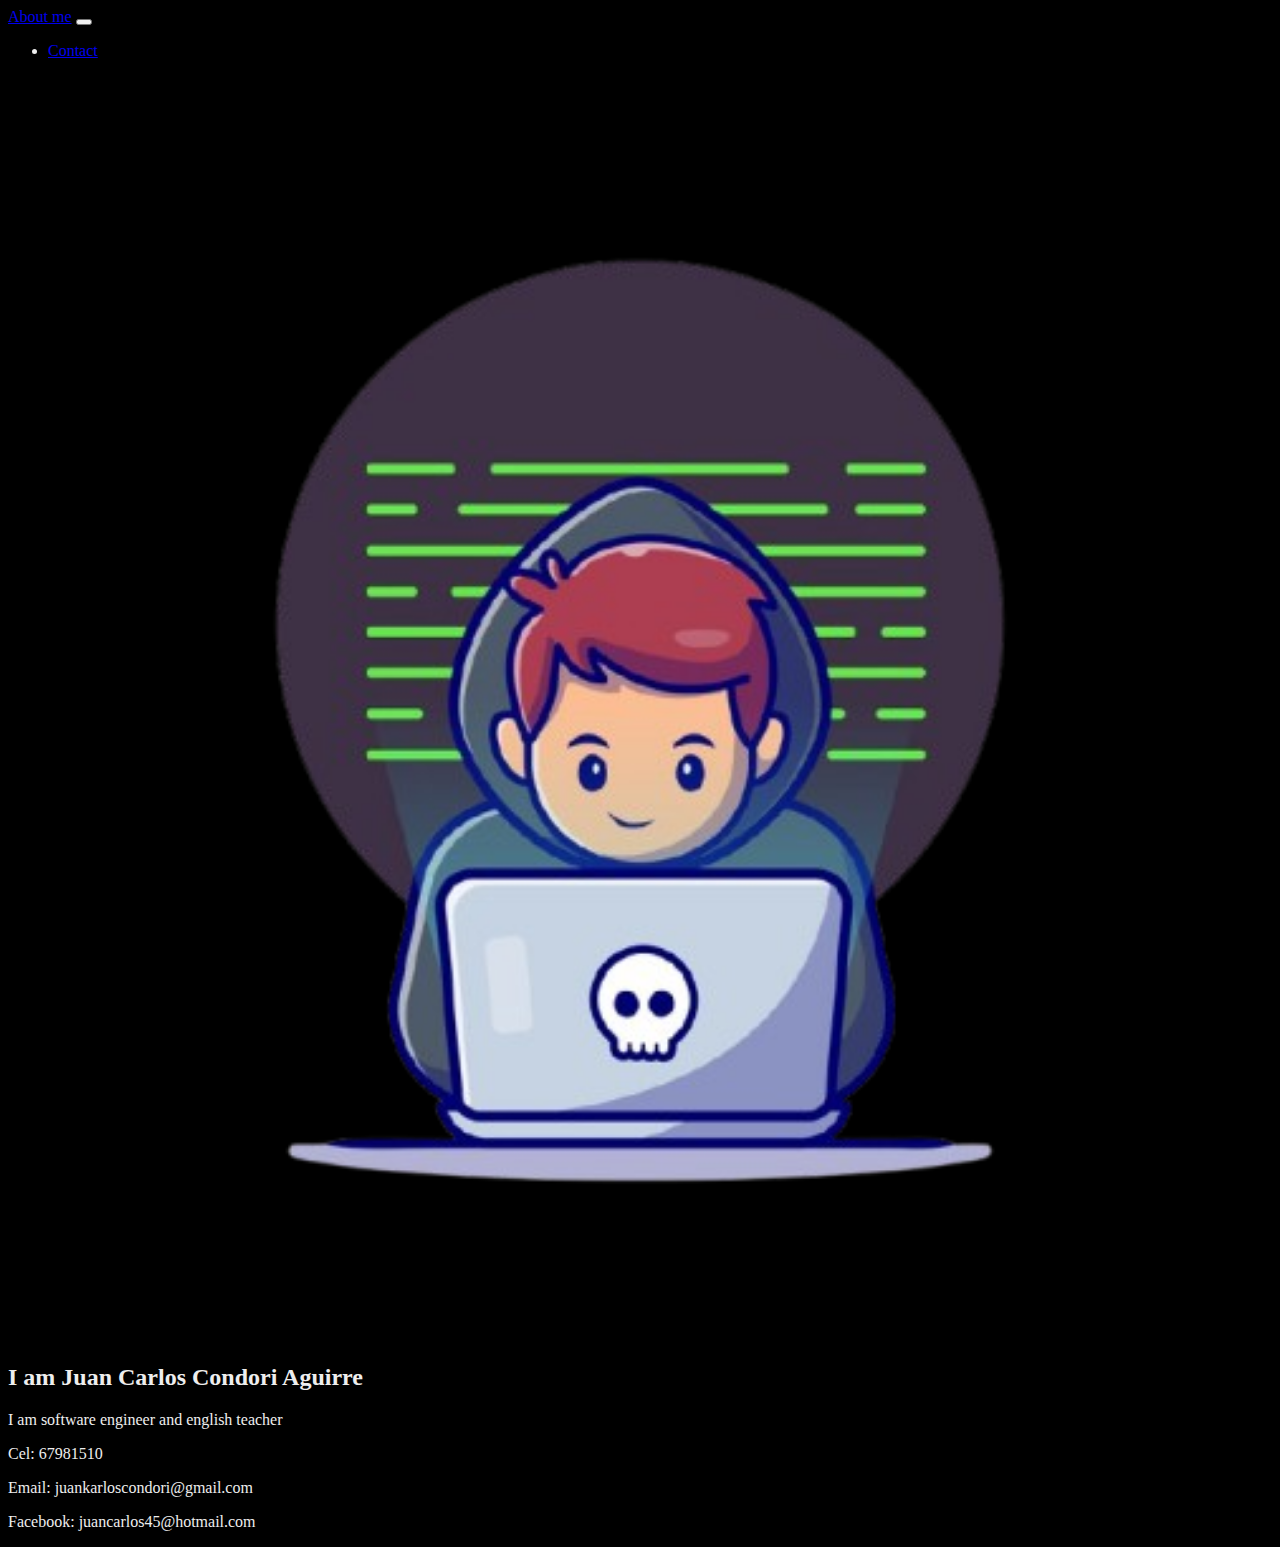
==== index.html @ aa89ec54 "first commit" ====
<!DOCTYPE html>
<html lang="en">
<head>
    <meta charset="UTF-8">
    <meta name="viewport" content="width=device-width, initial-scale=1.0">
    <title>ABOUT ME</title>
    <link href="https://cdn.jsdelivr.net/npm/bootstrap@5.3.5/dist/css/bootstrap.min.css" rel="stylesheet" integrity="sha384-SgOJa3DmI69IUzQ2PVdRZhwQ+dy64/BUtbMJw1MZ8t5HZApcHrRKUc4W0kG879m7" crossorigin="anonymous">
    <link rel="stylesheet" href="styles.css">
</head>
<body>
    <div class="container">
        <nav class="navbar navbar-dark bg-dark navbar-expand-lg">
            <div class="container-fluid">
              <a class="navbar-brand" href="index.html">About me</a>
              <button class="navbar-toggler" type="button" data-bs-toggle="collapse" data-bs-target="#navbarNav" aria-controls="navbarNav" aria-expanded="false" aria-label="Toggle navigation">
                <span class="navbar-toggler-icon"></span>
              </button>
              <div class="collapse navbar-collapse" id="navbarNav">
                <ul class="navbar-nav">
                  <li class="nav-item">
                    <a class="nav-link" href="contact.html">Contact</a>
                  </li>
                </ul>
              </div>
            </div>
        </nav>
          <div class="row">
            <div class="col-md-3 align-center">
                <img src="coder2.png" alt="" 
                srcset="" class="img img-responsive">
            </div>
            <div class="col-md-9">
                <div class="row">
                    <div class="col-md-12">
                        <h2>I am Juan Carlos Condori Aguirre</h2>
                        <p>I am software engineer and english teacher</p>
                    </div>
                </div>
            </div>
          </div>
          <div class="row">
            <div class="col-md-3">
                <p>Cel: 67981510</p>
            </div>
            <div class="col-md-3">
                <p>Email: juankarloscondori@gmail.com</p>
            </div>
            <div class="col-md-3">
                <p>Facebook: juancarlos45@hotmail.com</p>
            </div>
          </div>
    </div>

    <script src="https://cdn.jsdelivr.net/npm/bootstrap@5.3.5/dist/js/bootstrap.bundle.min.js" integrity="sha384-k6d4wzSIapyDyv1kpU366/PK5hCdSbCRGRCMv+eplOQJWyd1fbcAu9OCUj5zNLiq" crossorigin="anonymous"></script>
</body>
</html>
---- styles.css ----
.align-center{
    align-content: center;
}
.img-responsive{
    width: 100%;
}
body{
    background-color: black;
    color: #eee;
}
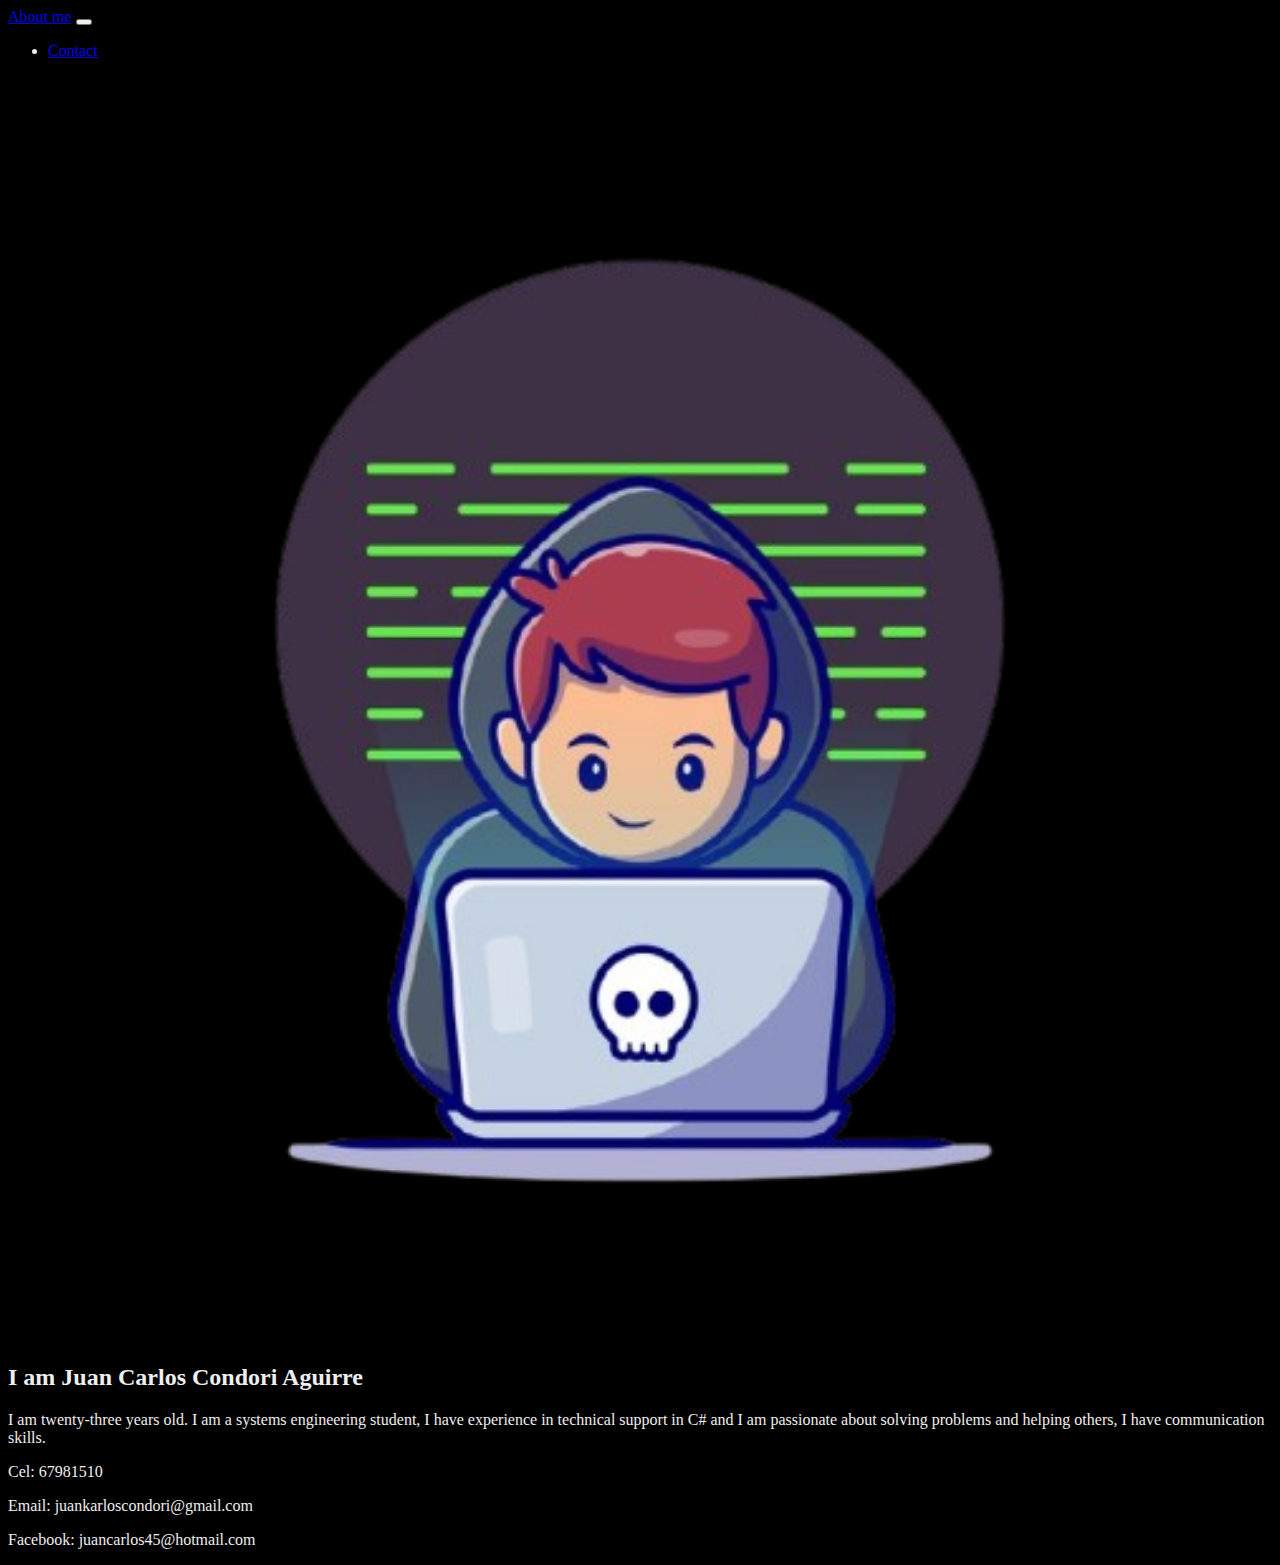
==== commit 332365d3: "editado" ====
--- a/index.html
+++ b/index.html
@@ -33,7 +33,9 @@
                 <div class="row">
                     <div class="col-md-12">
                         <h2>I am Juan Carlos Condori Aguirre</h2>
-                        <p>I am software engineer and english teacher</p>
+                        <p>I am twenty-three years old.
+                             I am a systems engineering student, I have experience in technical support in C#
+                              and I am passionate about solving problems and helping others, I have communication skills.</p>
                     </div>
                 </div>
             </div>
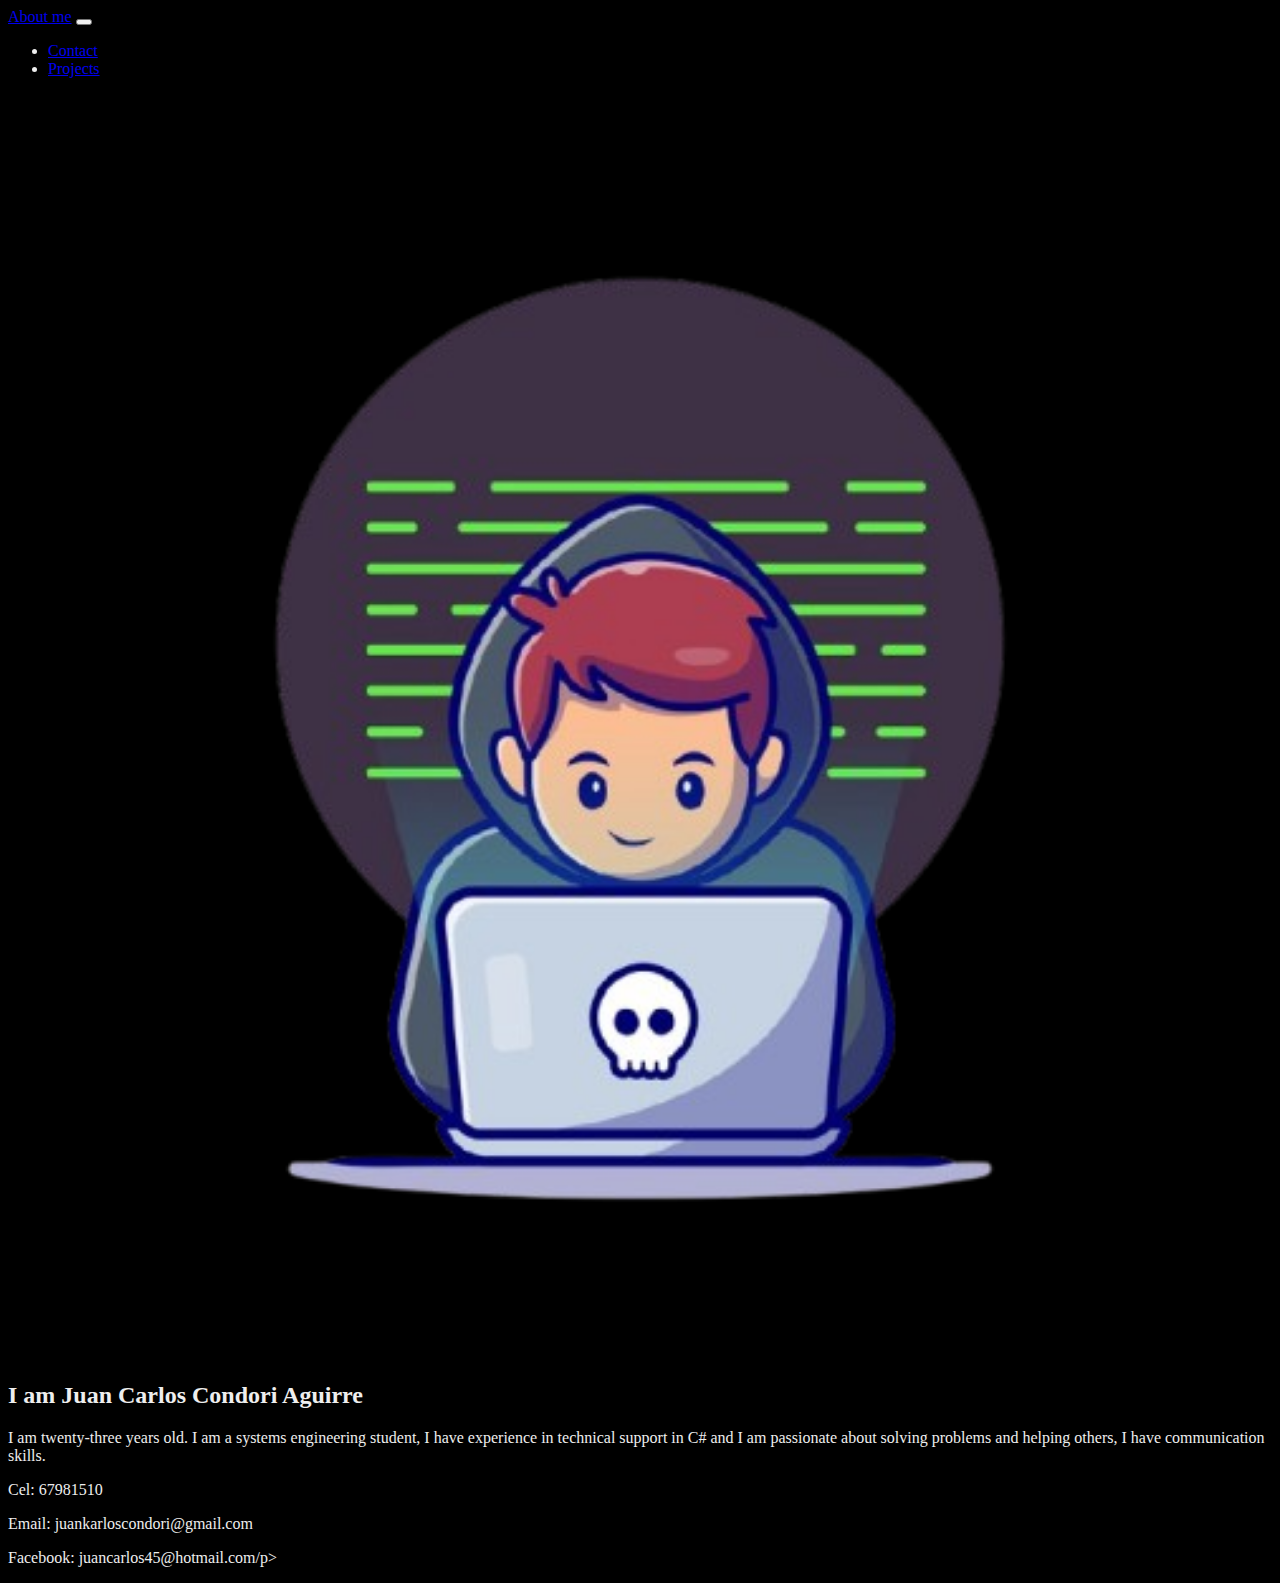
==== commit ec52b2e6: "guardar" ====
--- a/index.html
+++ b/index.html
@@ -20,6 +20,9 @@
                   <li class="nav-item">
                     <a class="nav-link" href="contact.html">Contact</a>
                   </li>
+                  <li class="nav-item">
+                    <a class="nav-link" href="project.html">Projects</a>
+                  </li>
                 </ul>
               </div>
             </div>
@@ -33,9 +36,9 @@
                 <div class="row">
                     <div class="col-md-12">
                         <h2>I am Juan Carlos Condori Aguirre</h2>
-                        <p>I am twenty-three years old.
-                             I am a systems engineering student, I have experience in technical support in C#
-                              and I am passionate about solving problems and helping others, I have communication skills.</p>
+                        <p>I am twenty-three years old. I am a systems engineering student,
+                           I have experience in technical support in C# and I am passionate about solving problems and helping others,
+                            I have communication skills.</p>
                     </div>
                 </div>
             </div>
@@ -48,7 +51,7 @@
                 <p>Email: juankarloscondori@gmail.com</p>
             </div>
             <div class="col-md-3">
-                <p>Facebook: juancarlos45@hotmail.com</p>
+                <p>Facebook: juancarlos45@hotmail.com/p>
             </div>
           </div>
     </div>
--- a/styles.css
+++ b/styles.css
@@ -7,4 +7,7 @@
 body{
     background-color: black;
     color: #eee;
+}
+.project-img{
+    height: 250px !important;
 }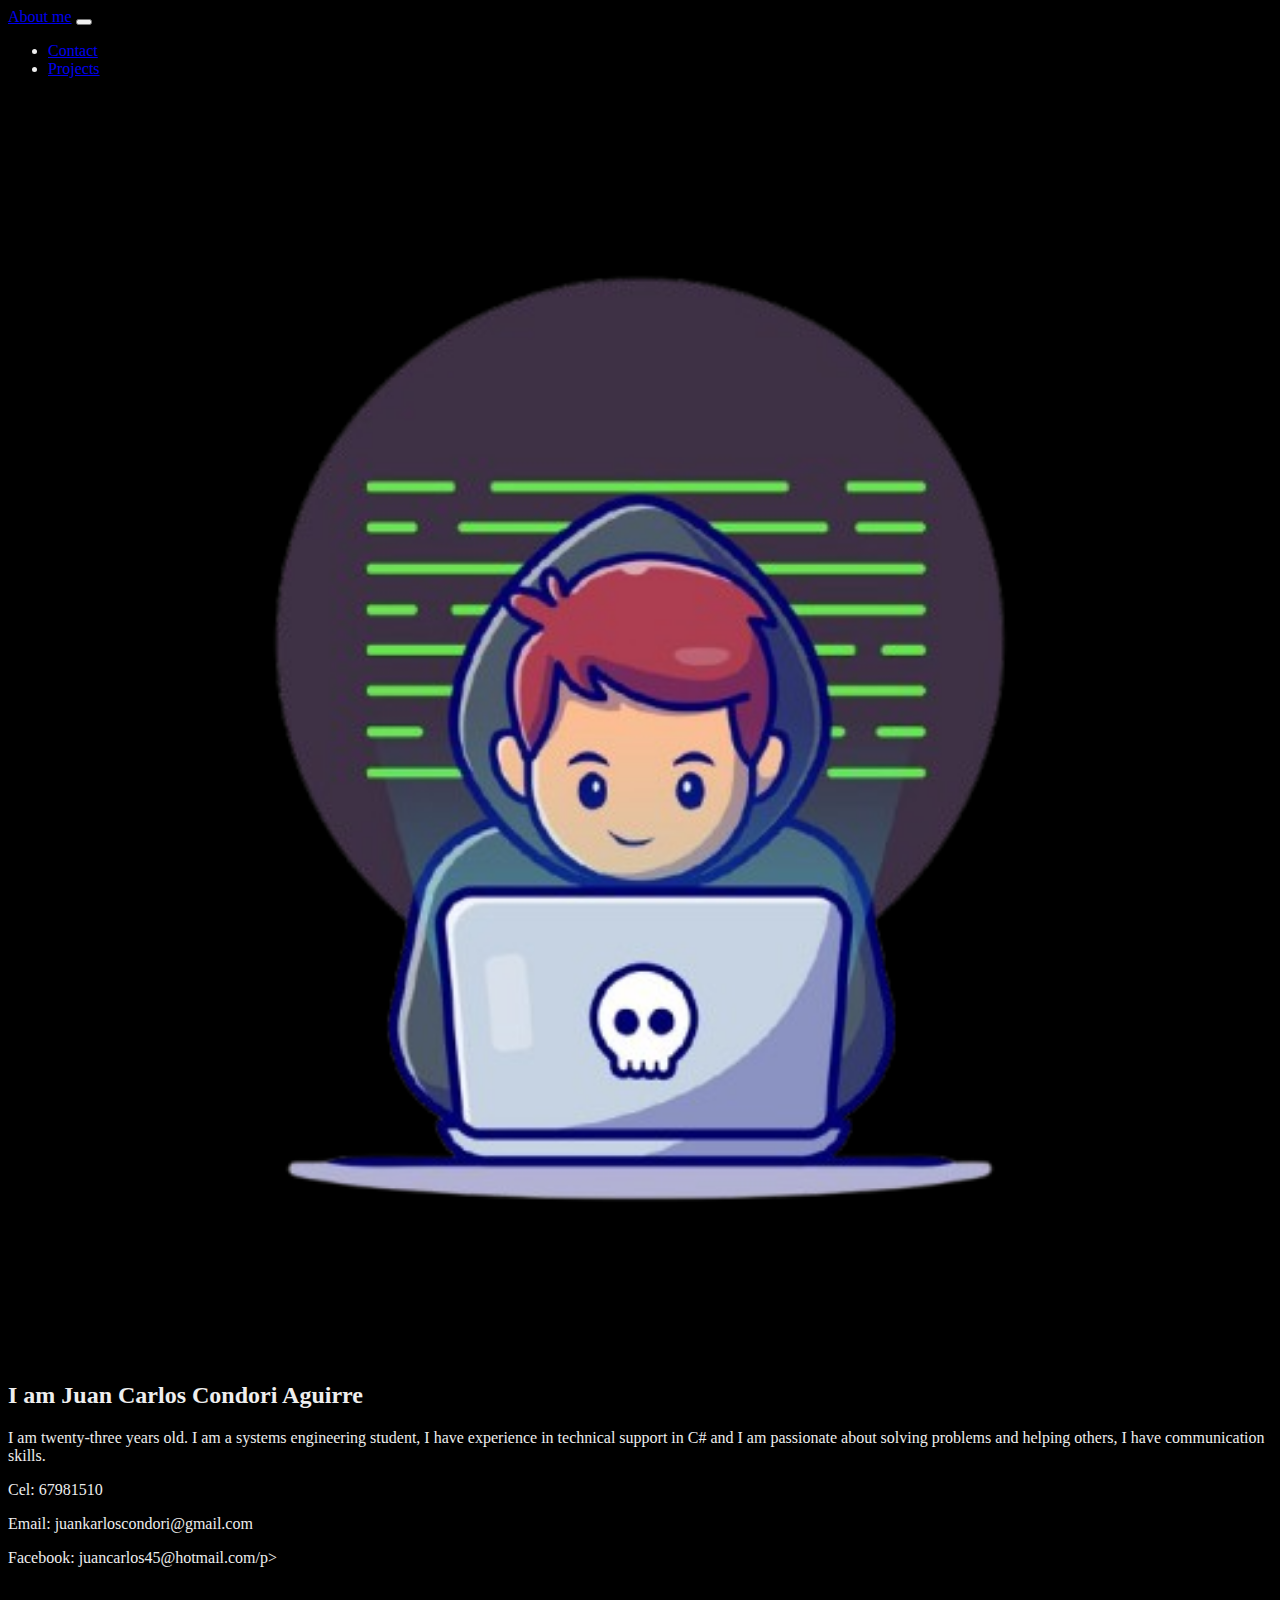
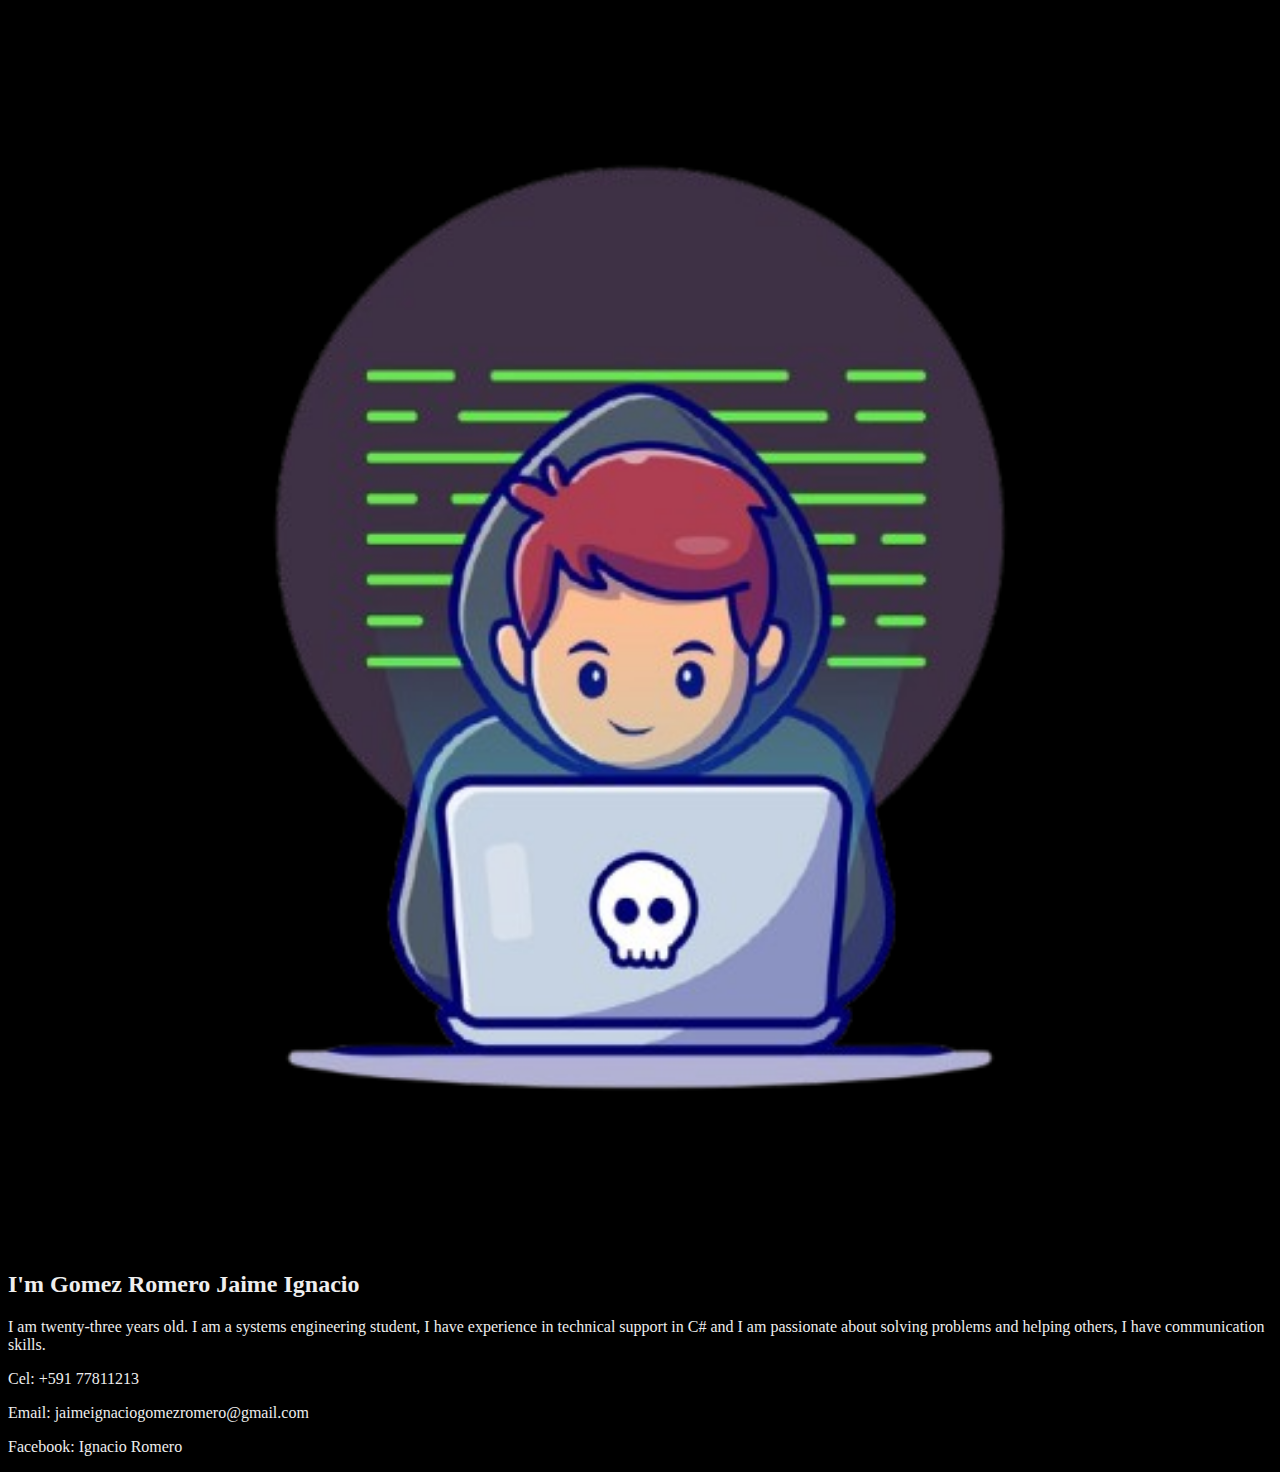
==== commit 0f2e227d: "Update to page" ====
--- a/index.html
+++ b/index.html
@@ -55,6 +55,34 @@
             </div>
           </div>
     </div>
+    </div>
+      <div class="row02">
+        <div class="cold-md 4 align-center2">
+        <img src="coder2.png" alt=""
+        srcset="" class="img-responsive">
+      </div>
+      <div class="col-md-10">
+        <div class="row02">
+          <div class="col-md-11">
+            <h2>I'm Gomez Romero Jaime Ignacio</h2>
+            <p>I am twenty-three years old. I am a systems engineering student,
+              I have experience in technical support in C# and I am passionate about solving problems and helping others,
+               I have communication skills.</p>
+          </div>
+        </div>
+      </div>
+    </div>
+    <div class="row">
+      <div class="col-md-3">
+          <p>Cel: +591 77811213</p>
+      </div>
+      <div class="col-md-3">
+          <p>Email: jaimeignaciogomezromero@gmail.com</p>
+      </div>
+      <div class="col-md-3">
+          <p>Facebook: Ignacio Romero</p>
+      </div>
+    </div>
 
     <script src="https://cdn.jsdelivr.net/npm/bootstrap@5.3.5/dist/js/bootstrap.bundle.min.js" integrity="sha384-k6d4wzSIapyDyv1kpU366/PK5hCdSbCRGRCMv+eplOQJWyd1fbcAu9OCUj5zNLiq" crossorigin="anonymous"></script>
 </body>
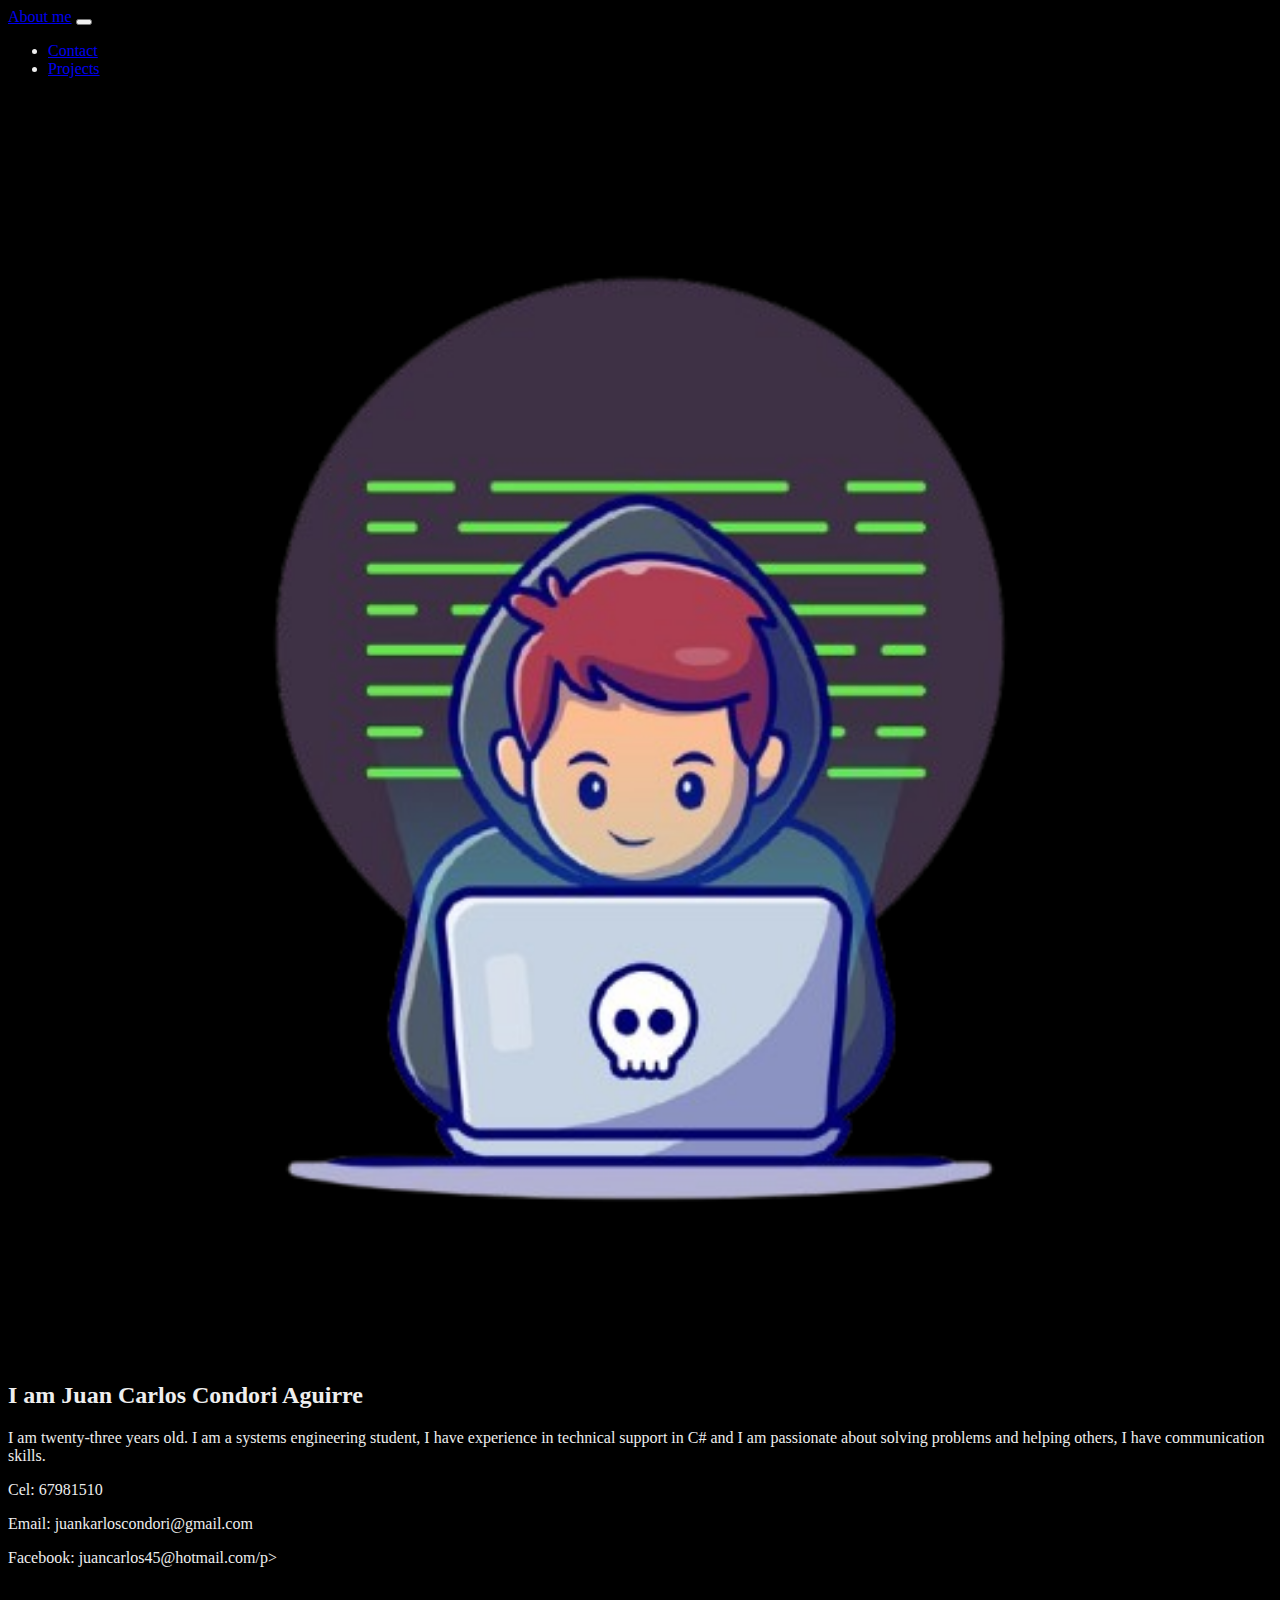
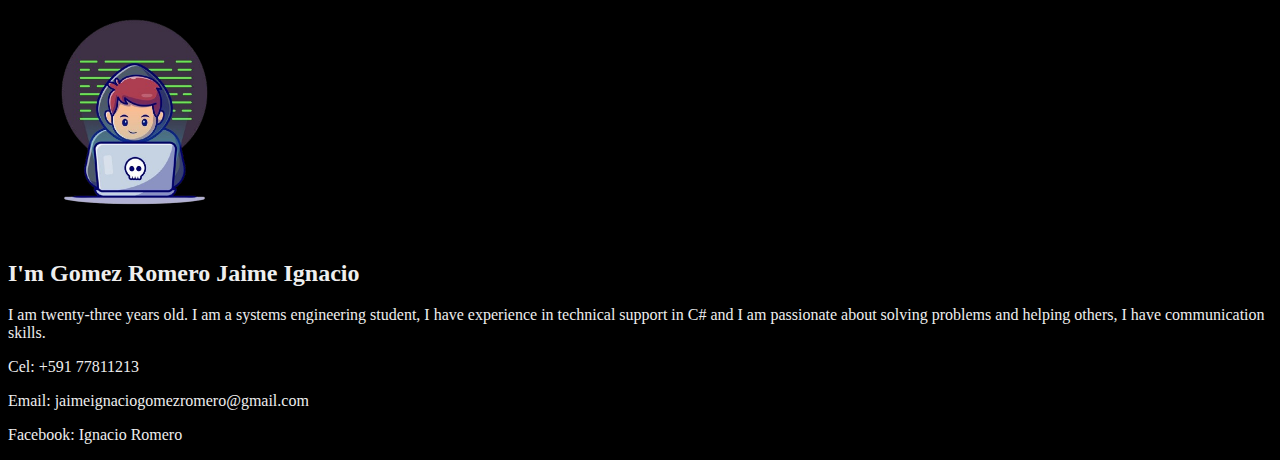
==== commit 9ff22623: "Update to page" ====
--- a/index.html
+++ b/index.html
@@ -59,7 +59,7 @@
       <div class="row02">
         <div class="cold-md 4 align-center2">
         <img src="coder2.png" alt=""
-        srcset="" class="img-responsive">
+        srcset="" class="img-responsive2">
       </div>
       <div class="col-md-10">
         <div class="row02">
--- a/styles.css
+++ b/styles.css
@@ -10,4 +10,7 @@
 }
 .project-img{
     height: 250px !important;
+}
+.img-responsive2{
+    width: 20%;
 }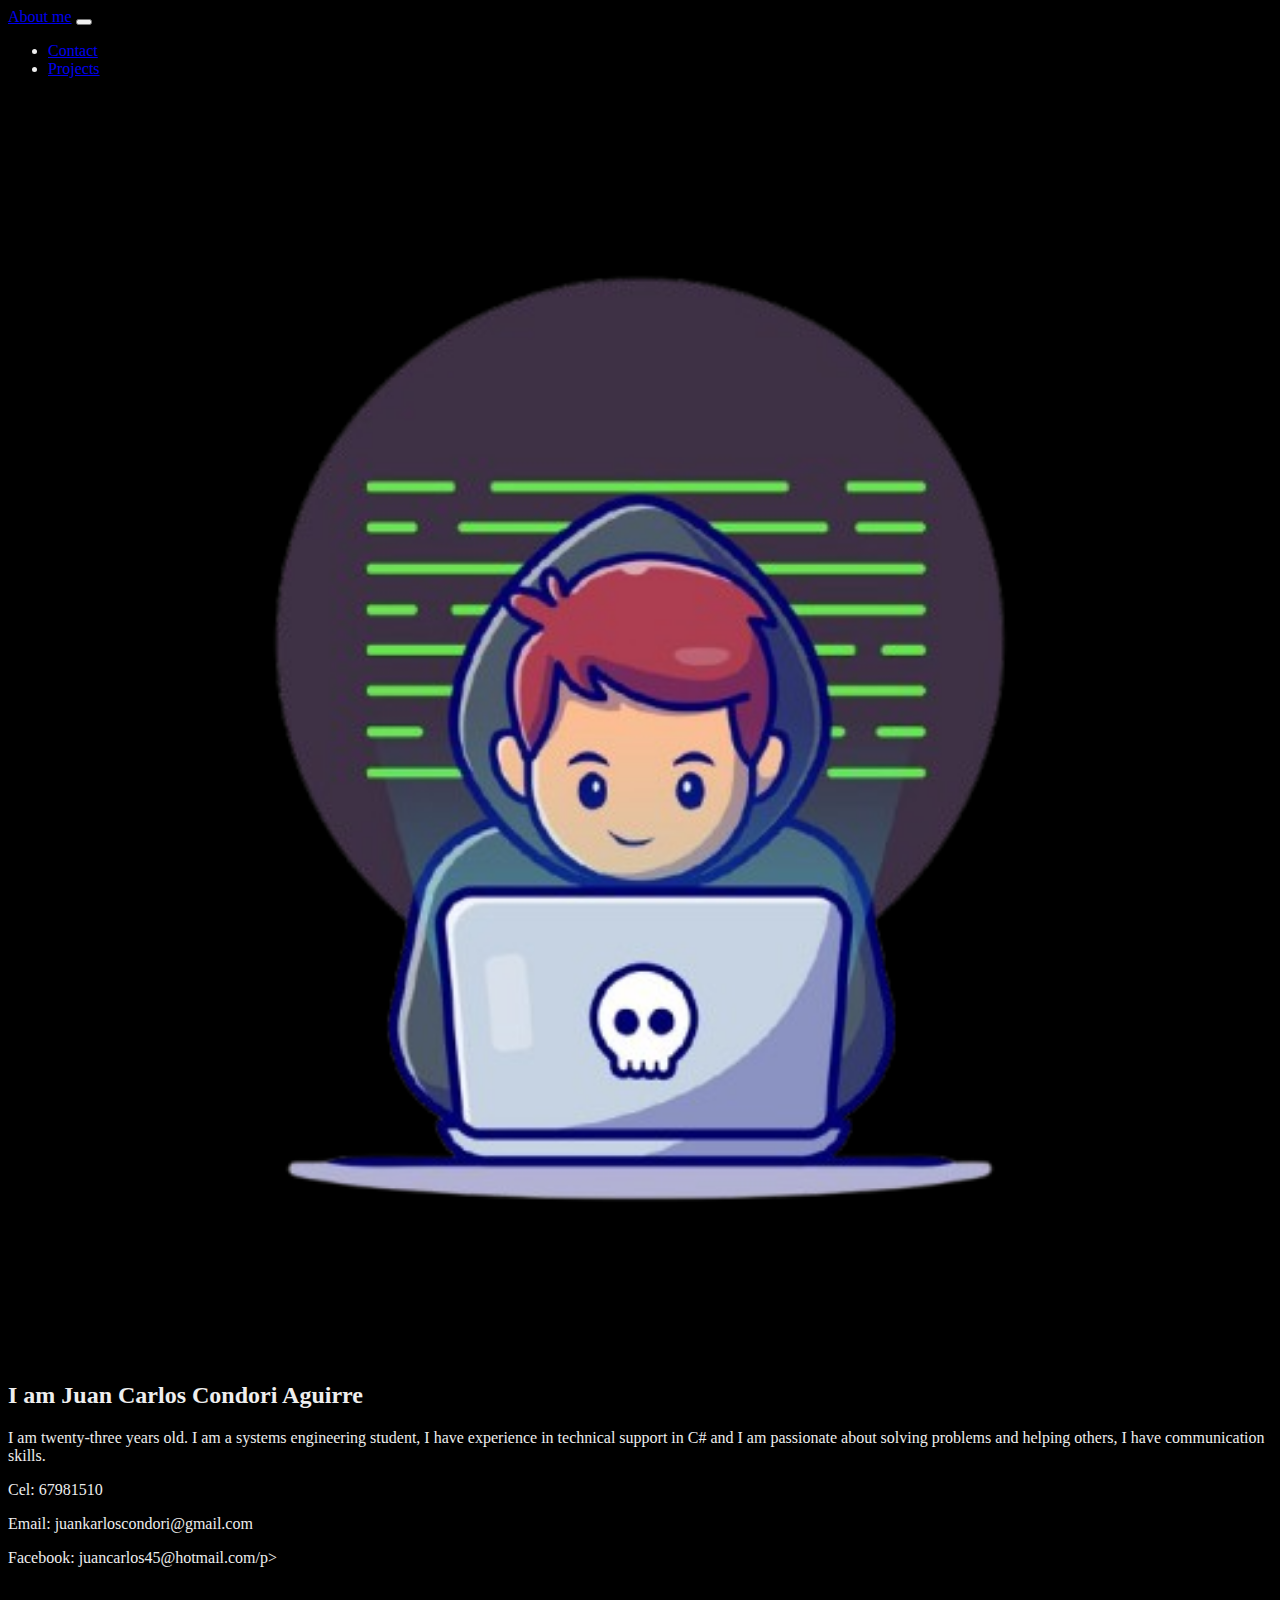
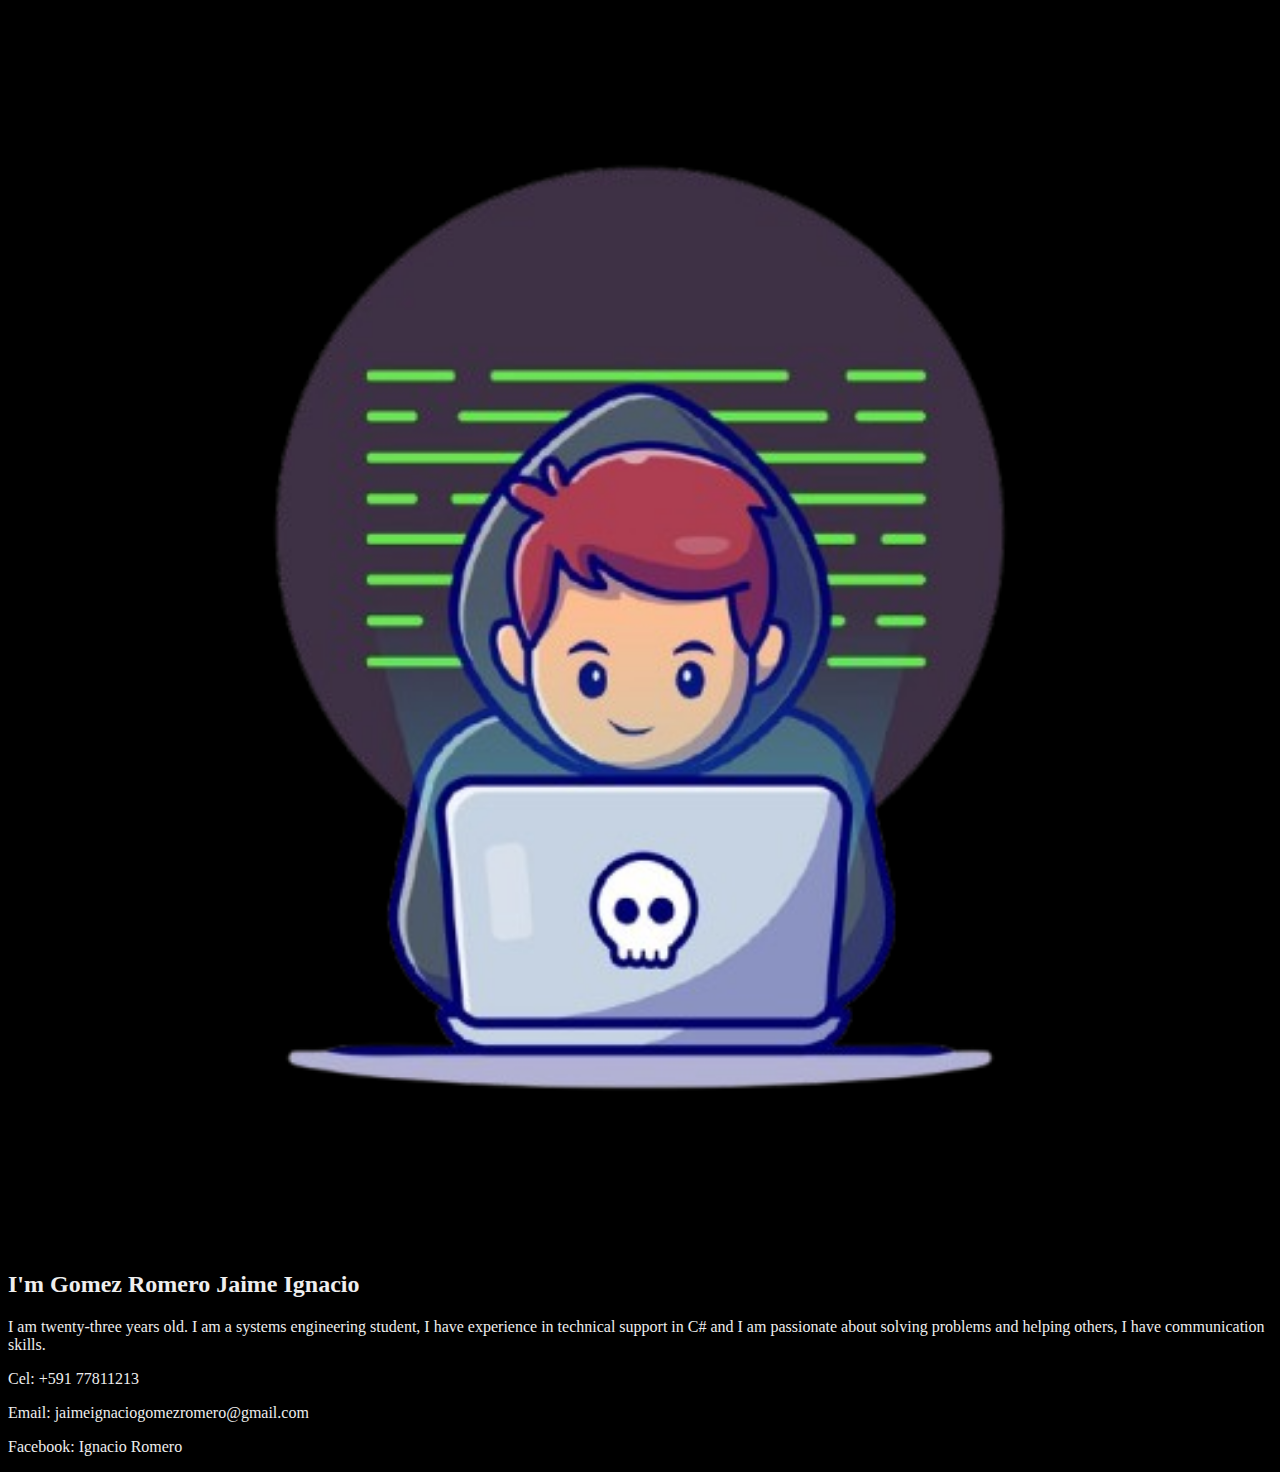
==== commit 0281682a: "Update to page" ====
--- a/index.html
+++ b/index.html
@@ -59,7 +59,7 @@
       <div class="row02">
         <div class="cold-md 4 align-center2">
         <img src="coder2.png" alt=""
-        srcset="" class="img-responsive2">
+        srcset="" class="img-responsive">
       </div>
       <div class="col-md-10">
         <div class="row02">
--- a/styles.css
+++ b/styles.css
@@ -12,5 +12,5 @@
     height: 250px !important;
 }
 .img-responsive2{
-    width: 20%;
-}+    width: 10%;
+}
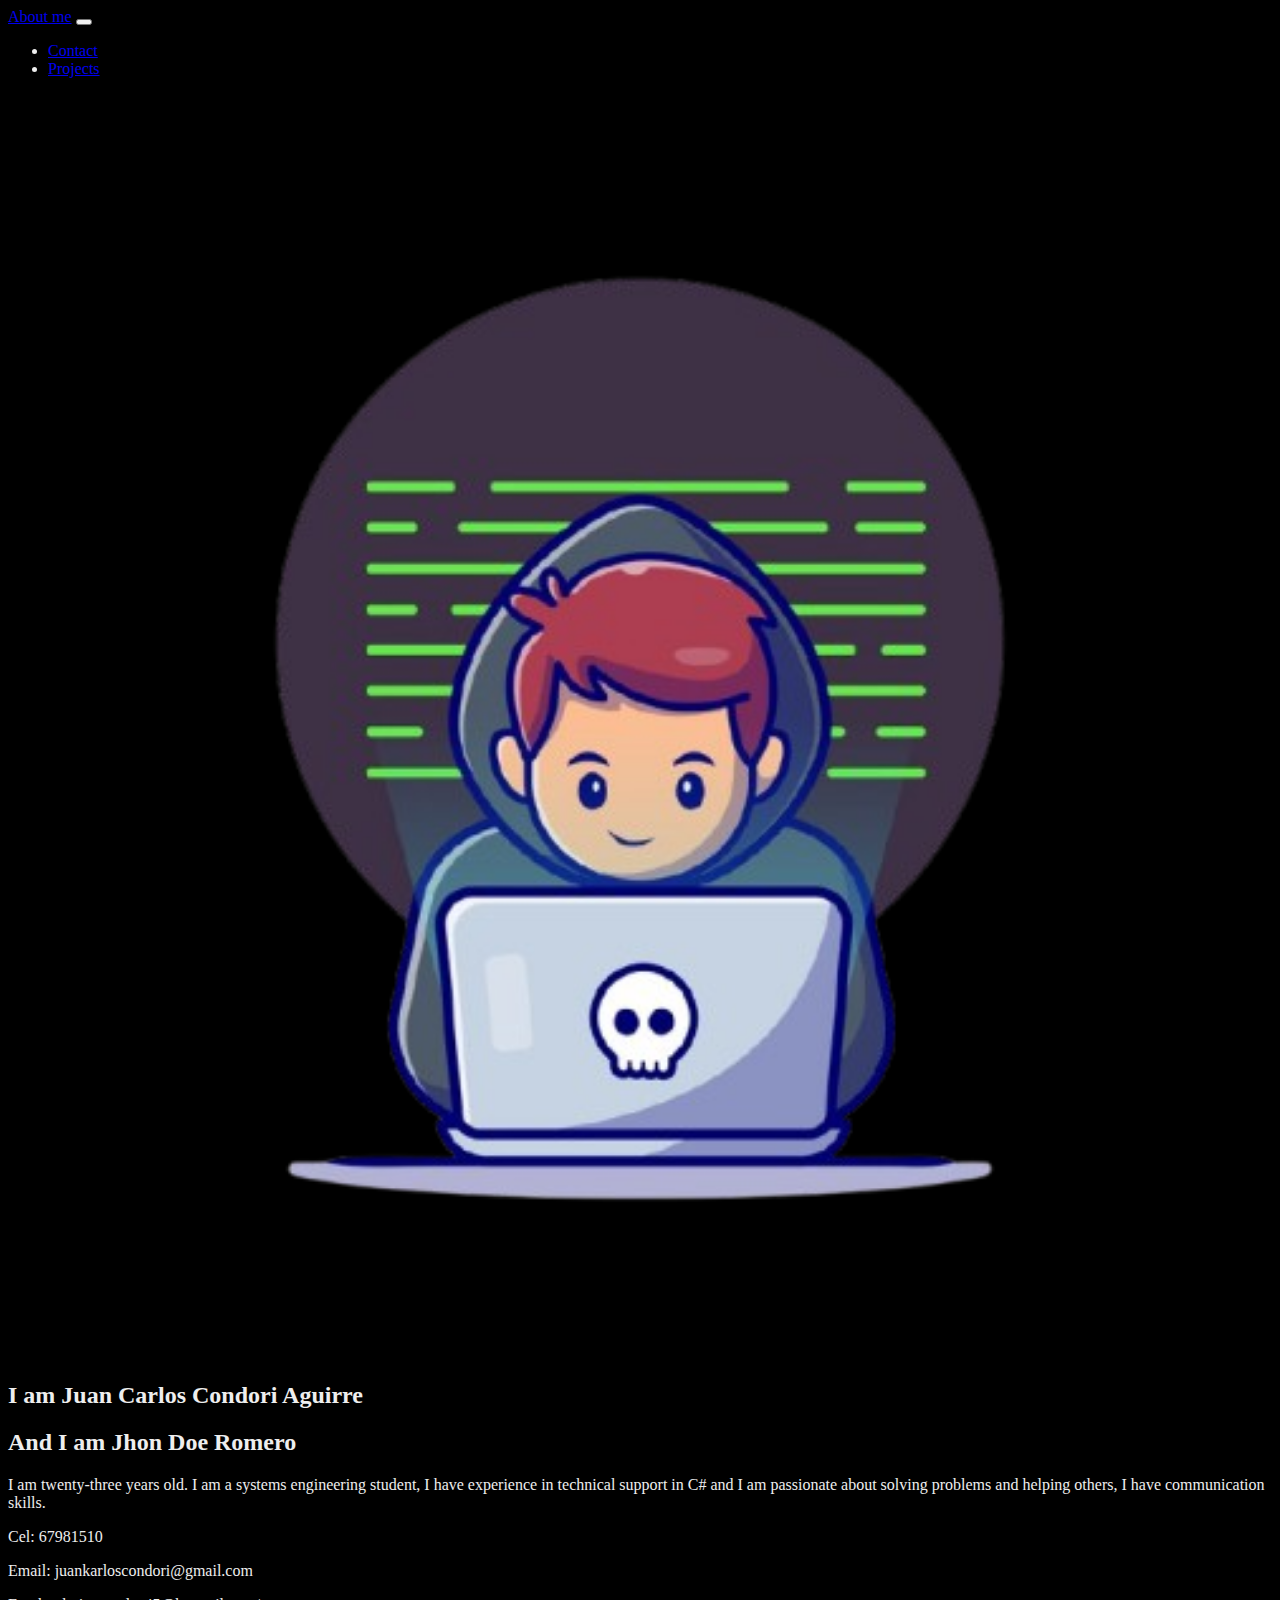
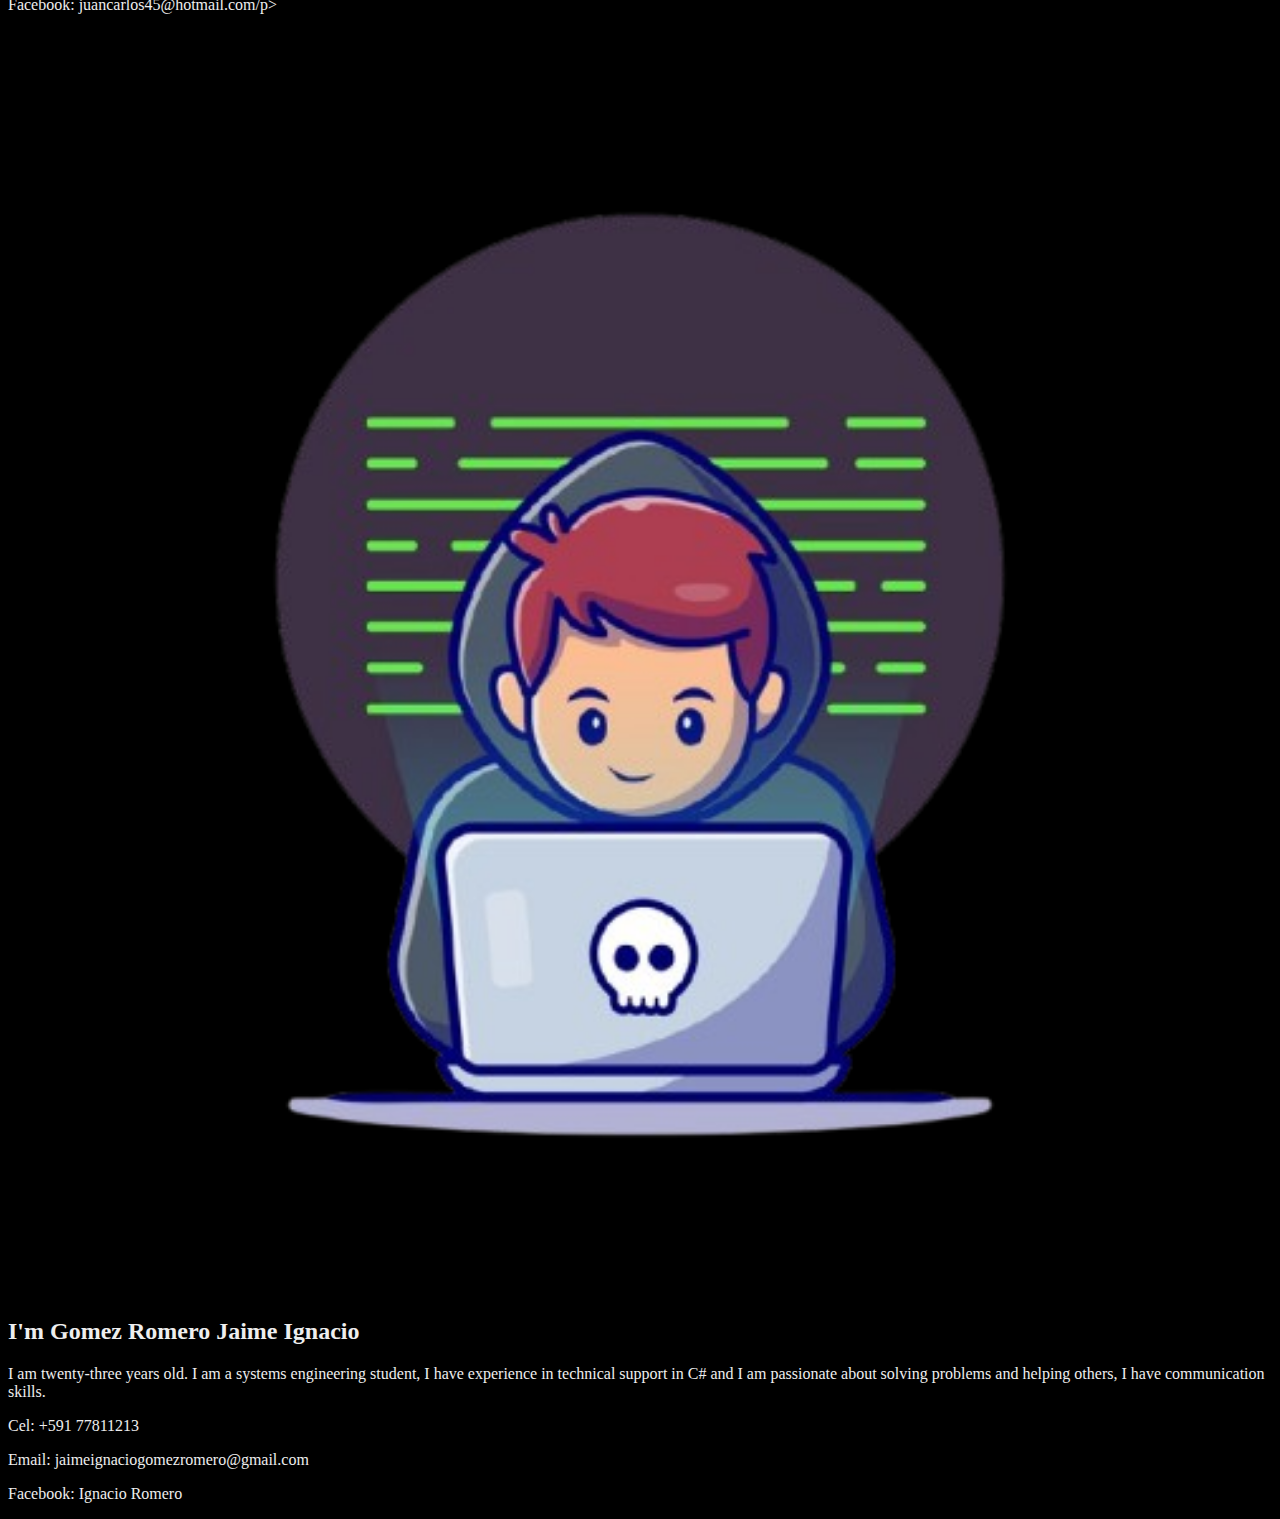
==== commit de450d3f: "Added my name in the homepage" ====
--- a/index.html
+++ b/index.html
@@ -36,6 +36,7 @@
                 <div class="row">
                     <div class="col-md-12">
                         <h2>I am Juan Carlos Condori Aguirre</h2>
+                        <h2>And I am Jhon Doe Romero</h2>
                         <p>I am twenty-three years old. I am a systems engineering student,
                            I have experience in technical support in C# and I am passionate about solving problems and helping others,
                             I have communication skills.</p>
